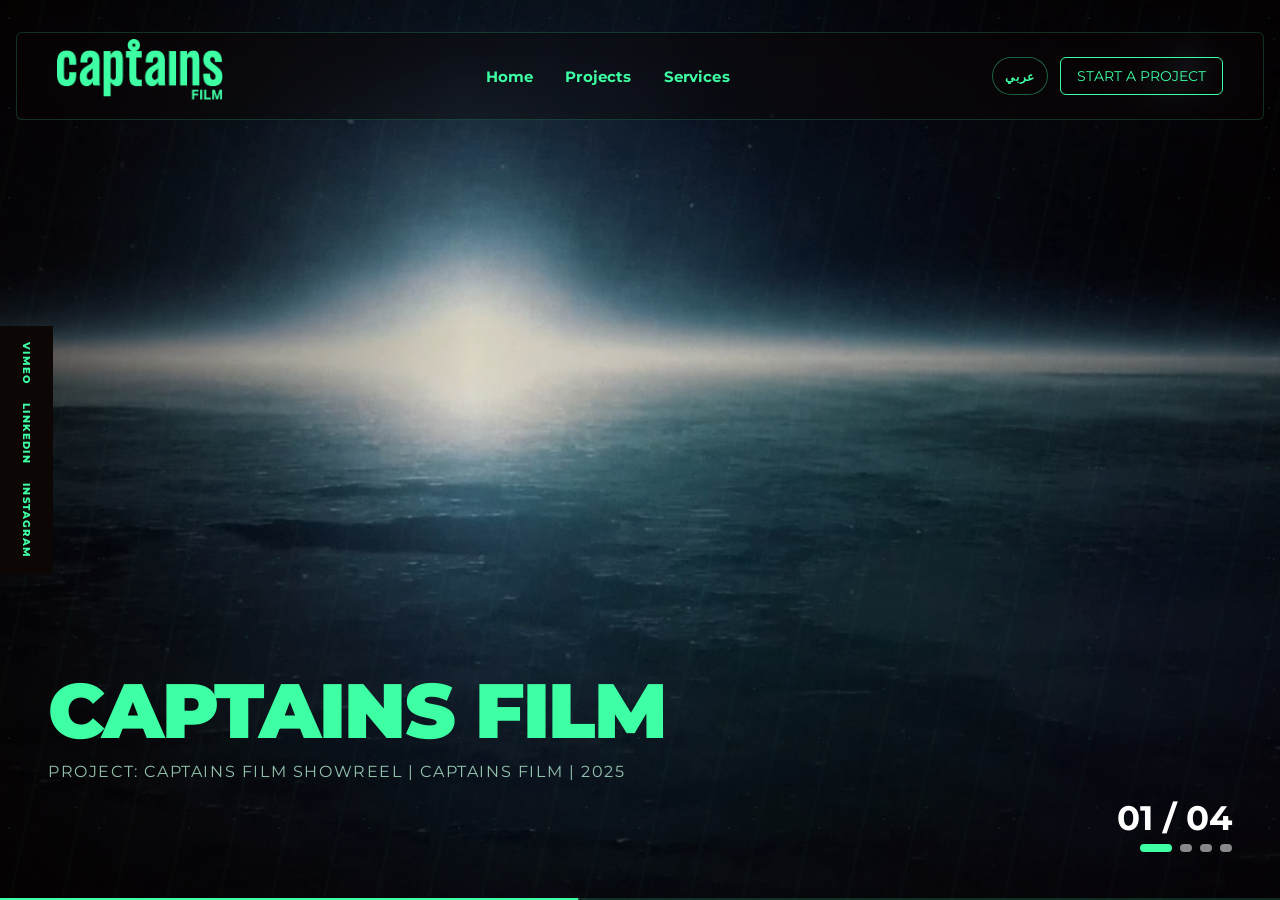
==== index.html @ a1427851 "Add talent network CTA to contact panel" ====
<!doctype html>
<html lang="en">
<head>
  <meta charset="utf-8">
  <meta name="viewport" content="width=device-width, initial-scale=1">
  <title>Captains Film</title>
  <meta name="description" content="Captains Film cinematic production showcase.">
  <link rel="icon" type="image/x-icon" href="assets/captains/favicon_io/favicon.ico">
  <link rel="icon" type="image/png" sizes="32x32" href="assets/captains/favicon_io/favicon-32x32.png">
  <link rel="icon" type="image/png" sizes="16x16" href="assets/captains/favicon_io/favicon-16x16.png">
  <link rel="apple-touch-icon" href="assets/captains/favicon_io/apple-touch-icon.png">
  <link rel="manifest" href="assets/captains/favicon_io/site.webmanifest">
  <style>
    @import url("https://fonts.googleapis.com/css2?family=Montserrat:wght@400;500;700;800;900&display=swap");

    :root {
      --mint: #3EFFA3;
      --black: #0C0705;
      --white: #fff;
      --soft: rgba(194, 255, 224, .74);
      --faint: rgba(62, 255, 163, .16);
      --panel: rgba(12, 7, 5, .42);
      --ease: cubic-bezier(.19, 1, .22, 1);
      --latin: "Montserrat", "Helvetica Neue", Arial, sans-serif;
      --arabic: "DIN Next LT Arabic", "DINNextLTArabic", "DIN Next Arabic", Tahoma, Arial, sans-serif;
    }

    * { box-sizing: border-box; }
    html {
      background: var(--black);
      color: var(--white);
      font-family: var(--latin);
      scroll-behavior: smooth;
    }

    body {
      margin: 0;
      min-height: 100svh;
      overflow: hidden;
      background: var(--black);
      color: var(--white);
      font-family: var(--latin);
      letter-spacing: 0;
      -webkit-font-smoothing: antialiased;
    }

    :lang(ar),
    .arabic {
      font-family: var(--arabic);
      letter-spacing: 0;
    }

    body.ready { overflow: hidden; }
    body.menu-open,
    body.modal-open { overflow: hidden; }
    button, input, textarea { font: inherit; }
    button { border: 0; color: inherit; cursor: pointer; }
    a { color: inherit; text-decoration: none; }

    .intro {
      position: fixed;
      inset: 0;
      z-index: 100;
      display: grid;
      place-items: center;
      overflow: hidden;
      background: var(--black);
      transform: translateY(0);
    }

    .intro::after {
      content: "";
      position: absolute;
      inset: 0;
      z-index: -1;
      background: var(--mint);
      transform: translateY(100%);
    }

    .intro span {
      display: inline-block;
      margin: 0 .35rem;
      color: var(--mint);
      font-size: clamp(30px, 4vw, 52px);
      font-weight: 800;
      letter-spacing: .08em;
      text-transform: uppercase;
      filter: blur(10px);
      opacity: 0;
      transform: translateY(20px);
      animation: introWords 1s .25s var(--ease) forwards;
    }

    .intro div {
      direction: ltr;
      unicode-bidi: isolate;
    }

    .intro span + span { animation-delay: .42s; }
    body.ready .intro {
      animation: introExit .72s 1.55s cubic-bezier(.77, 0, .175, 1) forwards;
    }
    body.ready .intro::after {
      animation: whiteWipe .74s 1.5s cubic-bezier(.77, 0, .175, 1) forwards;
    }

    .site-header {
      position: fixed;
      top: 0;
      left: 0;
      z-index: 50;
      display: flex;
      justify-content: center;
      width: 100%;
      padding: 1rem;
      pointer-events: none;
    }

    .nav {
      pointer-events: auto;
      width: min(100%, 1280px);
      display: flex;
      flex-direction: column;
      align-items: center;
      justify-content: space-between;
      margin-top: 1rem;
      padding: .5rem 2.5rem;
      border: 1px solid rgba(62, 255, 163, .18);
      border-radius: 6px;
      background: var(--panel);
      backdrop-filter: blur(12px);
      opacity: 0;
      transform: translateY(-16px);
      transition: opacity .8s var(--ease), transform .8s var(--ease), background .25s ease;
    }

    body.ready .nav {
      opacity: 1;
      transform: translateY(0);
      transition-delay: 1.9s;
    }

    .nav-row {
      display: flex;
      align-items: center;
      justify-content: space-between;
      width: 100%;
      min-height: 70px;
    }

    .brand {
      display: flex;
      align-items: center;
      width: clamp(134px, 13vw, 186px);
      height: 70px;
      line-height: 0;
      transition: transform .45s var(--ease), filter .45s var(--ease);
    }

    .brand:hover,
    .brand:focus-visible {
      filter: drop-shadow(0 0 18px rgba(62, 255, 163, .35));
      transform: scale(1.025);
    }

    .brand img {
      display: block;
      width: 100%;
      height: auto;
      transform: translateY(-1px);
    }

    html[dir="rtl"] .brand {
      width: clamp(160px, 16vw, 230px);
    }

    .nav-links {
      display: flex;
      gap: 2rem;
      margin: 0;
      padding: 0;
      list-style: none;
    }

    .nav-links a {
      position: relative;
      display: inline-flex;
      align-items: center;
      color: var(--mint);
      font-size: .96rem;
      font-weight: 700;
      letter-spacing: .01em;
      transition: color .22s ease, text-shadow .22s ease, transform .22s ease;
    }

    .nav-links a::after {
      content: "";
      position: absolute;
      right: 0;
      bottom: -.36rem;
      left: 0;
      height: 1px;
      background: currentColor;
      transform: scaleX(0);
      transform-origin: center;
      transition: transform .28s var(--ease);
    }

    .nav-links a:hover {
      color: var(--white);
      text-shadow: 0 0 14px rgba(62, 255, 163, .44);
      transform: translateY(-1px);
    }

    .nav-links a:hover::after {
      transform: scaleX(1);
    }

    .nav-actions {
      display: flex;
      align-items: center;
      gap: .75rem;
    }

    .lang-toggle {
      min-height: 38px;
      padding: .45rem .75rem;
      border: 1px solid rgba(62,255,163,.38);
      border-radius: 999px;
      background: rgba(12,7,5,.38);
      color: var(--mint);
      font-size: .76rem;
      font-weight: 800;
      letter-spacing: .06em;
      text-transform: uppercase;
      transition: background .25s ease, color .25s ease;
    }

    .lang-toggle:hover {
      background: var(--mint);
      color: var(--black);
    }

    html[dir="rtl"] body {
      direction: rtl;
      text-align: right;
      font-family: var(--arabic);
    }

    html[dir="rtl"] .social-rail {
      right: 0;
      left: auto;
    }

    html[dir="rtl"] .modal {
      justify-content: flex-start;
    }

    html[dir="rtl"] .modal-panel {
      border-left: 0;
      border-right: 1px solid rgba(62,255,163,.18);
    }

    .project-button {
      position: relative;
      overflow: hidden;
      padding: .55rem 1rem;
      border: 1px solid var(--mint);
      border-radius: 6px;
      background: transparent;
      color: var(--mint);
      font-size: .875rem;
      text-transform: uppercase;
    }

    .project-button span {
      position: relative;
      z-index: 1;
      transition: color .3s ease;
    }

    .project-button::before {
      content: "";
      position: absolute;
      inset: 0;
      background: var(--mint);
      transform: scaleY(0);
      transform-origin: bottom;
      transition: transform .3s ease-out;
    }

    .project-button:hover::before { transform: scaleY(1); }
    .project-button:hover span { color: var(--black); }

    .hamburger {
      display: none;
      width: 2rem;
      height: 1.5rem;
      align-items: center;
      justify-content: center;
      background: transparent;
    }

    .hamburger i,
    .hamburger i::after {
      display: block;
      width: 1.5rem;
      height: 1px;
      background: var(--mint);
      transition: transform .3s ease;
      content: "";
    }

    .hamburger i { transform: translateY(-4px); }
    .hamburger i::after { transform: translateY(8px); }
    body.menu-open .hamburger i { transform: rotate(45deg); }
    body.menu-open .hamburger i::after { transform: rotate(90deg); }

    .mobile-menu {
      display: none;
      width: 100%;
      overflow: hidden;
      max-height: 0;
      transition: max-height .45s var(--ease), padding .45s var(--ease);
    }

    body.menu-open .mobile-menu {
      max-height: 310px;
      padding: 1rem 0 .75rem;
    }

    .mobile-menu a {
      display: block;
      padding: .45rem 0;
      text-align: center;
      font-size: 1.5rem;
      text-transform: uppercase;
    }

    .social-rail {
      position: fixed;
      top: 50%;
      left: 0;
      z-index: 45;
      width: 53px;
      min-height: 210px;
      display: flex;
      align-items: center;
      justify-content: center;
      gap: 1.2rem;
      padding: 1rem .2rem;
      background: var(--black);
      color: var(--mint);
      transform: translateY(-50%);
      writing-mode: vertical-rl;
      text-orientation: mixed;
      font-size: 10px;
      font-weight: 800;
      letter-spacing: .12em;
      text-transform: uppercase;
    }

    .social-rail a {
      transition: color .2s ease, transform .2s ease;
    }

    .social-rail a:hover {
      color: var(--white);
      transform: translateX(1px);
    }

    .hero {
      position: relative;
      min-height: 100svh;
      overflow: hidden;
      cursor: pointer;
      user-select: none;
      touch-action: none;
      background: var(--black);
    }

    .stage,
    .project-image,
    .project-image::before,
    .project-image::after,
    .noise,
    .shade {
      position: absolute;
      inset: 0;
    }

    .project-image {
      background-position: center;
      background-size: cover;
      transform: scale(1.02);
      filter: saturate(.9) contrast(1.04);
      transition: opacity .8s ease, transform 8s linear, clip-path 1s var(--ease);
      will-change: transform, opacity, clip-path;
    }

    .project-image iframe {
      position: absolute;
      top: 50%;
      left: 50%;
      width: max(100vw, 177.78vh);
      height: max(100vh, 56.25vw);
      border: 0;
      opacity: 0;
      pointer-events: none;
      transform: translate(-50%, -50%);
      transition: opacity 1s ease;
    }

    .project-image.video-ready iframe {
      opacity: 1;
    }

    .project-image.current {
      opacity: 1;
      transform: scale(1.09);
      z-index: 1;
    }

    .project-image.next {
      z-index: 2;
      opacity: 0;
      clip-path: polygon(-18% -18%, -18% -18%, -18% 118%, -18% 118%);
    }

    .project-image.next.revealing {
      opacity: 1;
      animation: diagonalReveal 1s var(--ease) forwards;
    }

    .project-image.warping {
      animation: warpPulse 1s ease-in-out;
    }

    .project-image::before {
      content: "";
      z-index: 2;
      background:
        linear-gradient(90deg, rgba(12,7,5,.68), transparent 38%, rgba(12,7,5,.48)),
        linear-gradient(0deg, rgba(12,7,5,.58), transparent 45%, rgba(12,7,5,.2));
      pointer-events: none;
    }

    .project-image::after {
      content: "";
      z-index: 3;
      opacity: .18;
      mix-blend-mode: screen;
      background:
        repeating-linear-gradient(90deg, transparent 0 24px, rgba(62,255,163,.12) 25px 26px, transparent 27px 48px);
      transform: translateX(-20px) skewX(-12deg);
      animation: filmScan 7s linear infinite;
      pointer-events: none;
    }

    .noise {
      z-index: 4;
      opacity: .08;
      background-image:
        radial-gradient(circle at 10% 20%, var(--mint) 0 1px, transparent 1.5px),
        radial-gradient(circle at 80% 30%, var(--mint) 0 1px, transparent 1.5px),
        radial-gradient(circle at 45% 75%, var(--mint) 0 1px, transparent 1.5px);
      background-size: 90px 90px, 130px 130px, 170px 170px;
      animation: noiseDrift .55s steps(2) infinite;
      pointer-events: none;
    }

    .shade {
      z-index: 5;
      background: rgba(0, 0, 0, .1);
      pointer-events: none;
    }

    .content {
      position: relative;
      z-index: 10;
      min-height: 100svh;
      display: flex;
      flex-direction: column;
      padding: 8rem 3rem 3rem;
      opacity: 0;
      transform: translateY(18px);
    }

    body.ready .content {
      opacity: 1;
      transform: translateY(0);
      transition: opacity .9s 2s var(--ease), transform .9s 2s var(--ease);
    }

    body.settled .intro {
      visibility: hidden;
      transform: translateY(-100%);
    }

    body.settled .nav,
    body.settled .content {
      opacity: 1 !important;
      transform: translateY(0) !important;
      transition-delay: 0s;
    }

    .content-spacer { flex: 1; }

    .copy {
      max-width: min(900px, 78vw);
      margin-bottom: clamp(1rem, 6vh, 3rem);
    }

    h1 {
      margin: 0 0 1rem;
      color: var(--mint);
      font-size: clamp(42px, 6vw, 104px);
      font-weight: 900;
      line-height: .92;
      text-transform: uppercase;
      letter-spacing: -.025em;
    }

    .hero-brand-logo {
      display: none;
      width: min(620px, 78vw);
      height: auto;
      margin: 0 0 1rem;
    }

    html[dir="rtl"] .copy h1 {
      display: none;
    }

    html[dir="rtl"] .hero-brand-logo {
      display: block;
    }

    .project-meta {
      min-height: 1.6em;
      color: var(--soft);
      font-size: clamp(13px, 1.35vw, 16px);
      letter-spacing: .1em;
      text-transform: uppercase;
    }

    .scroll-word {
      position: absolute;
      top: 5rem;
      right: 5rem;
      color: rgba(194,255,224,.68);
      font-size: clamp(10px, .95vw, 12px);
      letter-spacing: .18em;
      text-transform: uppercase;
      animation: pulse 2s ease-in-out infinite;
    }

    .controls {
      position: absolute;
      right: 3rem;
      bottom: 3rem;
      z-index: 20;
      display: flex;
      flex-direction: column;
      align-items: flex-end;
      gap: .55rem;
    }

    .counter {
      font-size: clamp(24px, 3vw, 34px);
      font-weight: 700;
      line-height: 1;
    }

    .dots {
      display: flex;
      gap: .5rem;
    }

    .dot {
      width: .5rem;
      height: .5rem;
      border-radius: 999px;
      background: rgba(255,255,255,.52);
      transition: width .3s ease, background .3s ease;
    }

    .dot:hover { background: rgba(255,255,255,.78); }
    .dot.active {
      width: 2rem;
      background: var(--mint);
    }

    .progress {
      position: absolute;
      left: 0;
      bottom: 0;
      z-index: 30;
      width: 100%;
      height: 2px;
      background: rgba(62,255,163,.16);
    }

    .progress span {
      display: block;
      width: 100%;
      height: 100%;
      background: var(--mint);
      transform: scaleX(0);
      transform-origin: left;
    }

    .cursor {
      position: absolute;
      top: 0;
      left: 0;
      z-index: 30;
      display: flex;
      align-items: center;
      gap: .5rem;
      pointer-events: none;
      opacity: 0;
      transform: translate3d(-30px, -30px, 0);
      transition: opacity .2s ease;
    }

    .cursor i {
      width: .75rem;
      height: .75rem;
      border-radius: 999px;
      background: var(--mint);
    }

    .cursor span {
      font-size: .75rem;
      letter-spacing: .18em;
      text-transform: uppercase;
    }

    .modal {
      position: fixed;
      inset: 0;
      z-index: 80;
      display: none;
      align-items: stretch;
      justify-content: flex-end;
      background: rgba(0,0,0,.62);
      backdrop-filter: blur(10px);
    }

    .modal.open { display: flex; }

    .modal-panel {
      width: min(650px, 100%);
      min-height: 100%;
      padding: clamp(24px, 4vw, 54px);
      overflow-y: auto;
      background: var(--black);
      border-left: 1px solid rgba(62,255,163,.18);
      transform: translateX(100%);
      animation: modalIn .55s var(--ease) forwards;
    }

    .modal-close {
      display: block;
      margin-left: auto;
      padding: .65rem .85rem;
      border: 1px solid rgba(62,255,163,.34);
      border-radius: 6px;
      background: transparent;
      text-transform: uppercase;
      font-size: .8rem;
      letter-spacing: .08em;
    }

    .modal h2 {
      margin: 3rem 0 1rem;
      font-size: clamp(38px, 6vw, 72px);
      line-height: .95;
      text-transform: uppercase;
    }

    .modal p {
      max-width: 42rem;
      color: var(--soft);
      font-family: var(--latin);
      font-size: 1.15rem;
      line-height: 1.65;
    }

    .contact-details {
      display: grid;
      gap: .75rem;
      margin: 1.5rem 0 0;
      padding: 1rem 0 0;
      border-top: 1px solid rgba(62,255,163,.18);
      color: var(--soft);
      font-size: .95rem;
      line-height: 1.6;
    }

    .contact-details a {
      color: var(--mint);
      transition: color .2s ease;
    }

    .contact-details a:hover {
      color: var(--white);
    }

    .contact-details strong {
      color: var(--mint);
      font-weight: 700;
    }

    .contact-phones {
      display: grid;
      gap: .45rem;
      margin-top: 1rem;
    }

    .contact-talent {
      display: grid;
      gap: .85rem;
      margin-top: 1.5rem;
      padding-top: 1.2rem;
      border-top: 1px solid rgba(62,255,163,.14);
    }

    .contact-talent-title {
      margin: 0;
      color: var(--white);
      font-size: 1.08rem;
      font-weight: 800;
    }

    .contact-talent-button {
      display: inline-flex;
      align-items: center;
      justify-content: center;
      width: fit-content;
      min-height: 44px;
      padding: .75rem 1.1rem;
      border: 1px solid var(--mint);
      border-radius: 999px;
      color: var(--mint);
      font-size: .82rem;
      font-weight: 800;
      letter-spacing: .08em;
      text-transform: uppercase;
      transition: background .25s ease, color .25s ease, transform .25s var(--ease);
    }

    .contact-talent-button:hover {
      background: var(--mint);
      color: var(--black);
      transform: translateY(-2px);
    }

    .contact-whatsapp {
      display: inline-flex;
      align-items: center;
      justify-content: center;
      width: fit-content;
      margin-top: 2rem;
      min-height: 44px;
      padding: .75rem 1.1rem;
      border: 1px solid var(--mint);
      border-radius: 999px;
      color: var(--mint);
      font-size: .82rem;
      font-weight: 800;
      letter-spacing: .08em;
      text-transform: uppercase;
      transition: background .25s ease, color .25s ease, transform .25s var(--ease);
    }

    .contact-whatsapp:hover {
      background: var(--mint);
      color: var(--black);
      transform: translateY(-2px);
    }

    .modal img {
      width: 100%;
      margin: 1.4rem 0;
      border-radius: 6px;
      aspect-ratio: 16 / 9;
      object-fit: cover;
    }

    .facts {
      display: grid;
      grid-template-columns: repeat(3, 1fr);
      gap: 1px;
      margin: 1.6rem 0 0;
      background: rgba(62,255,163,.18);
      border: 1px solid rgba(62,255,163,.18);
    }

    .facts div {
      padding: 1rem;
      background: var(--black);
    }

    .facts small {
      display: block;
      color: rgba(194,255,224,.55);
      font-size: .7rem;
      letter-spacing: .12em;
      text-transform: uppercase;
    }

    .facts strong {
      display: block;
      margin-top: .35rem;
      font-size: .9rem;
      text-transform: uppercase;
    }

    .contact-fields {
      display: grid;
      gap: .8rem;
      margin-top: 2rem;
    }

    .contact-fields input,
    .contact-fields textarea {
      width: 100%;
      padding: .95rem 1rem;
      border: 1px solid rgba(62,255,163,.22);
      border-radius: 6px;
      outline: 0;
      background: rgba(62,255,163,.06);
      color: var(--white);
    }

    .contact-fields textarea { min-height: 120px; resize: vertical; }

    .toast {
      min-height: 1.5rem;
      color: var(--soft);
      font-size: .9rem;
    }

    @keyframes introWords {
      to { opacity: 1; transform: translateY(0); filter: blur(0); }
    }

    @keyframes introExit {
      to { transform: translateY(-100%); visibility: hidden; }
    }

    @keyframes whiteWipe {
      0% { transform: translateY(100%); }
      55% { transform: translateY(0); }
      100% { transform: translateY(-100%); }
    }

    @keyframes diagonalReveal {
      0% { clip-path: polygon(-18% -18%, -18% -18%, -18% 118%, -18% 118%); filter: saturate(.8) contrast(1.2) hue-rotate(-5deg); }
      45% { filter: saturate(1.05) contrast(1.08) hue-rotate(2deg); }
      100% { clip-path: polygon(-18% -18%, 118% -18%, 118% 118%, -18% 118%); filter: saturate(.9) contrast(1.04); }
    }

    @keyframes warpPulse {
      0% { transform: scale(1.04) skewX(0); }
      50% { transform: scale(1.13) skewX(-1.5deg); }
      100% { transform: scale(1.09) skewX(0); }
    }

    @keyframes filmScan {
      to { transform: translateX(20px) skewX(-12deg); }
    }

    @keyframes noiseDrift {
      to { background-position: 90px 40px, -70px 80px, 30px -120px; }
    }

    @keyframes pulse {
      50% { opacity: .45; }
    }

    @keyframes modalIn {
      to { transform: translateX(0); }
    }

    @media (max-width: 760px) {
      .nav {
        padding: .6rem 1rem;
      }

      .nav-links,
      .nav .nav-actions.desktop {
        display: none;
      }

      .hamburger,
      .mobile-menu {
        display: flex;
      }

      .mobile-menu {
        flex-direction: column;
      }

      .mobile-menu .project-button,
      .mobile-menu .lang-toggle {
        align-self: center;
        margin-top: 1rem;
      }

      .mobile-menu .project-button {
        background: var(--mint);
        color: var(--black);
      }

      .brand { width: 168px; }
      .social-rail { display: none; }
      .content {
        padding: 7rem 1.5rem 7rem;
      }

      .copy {
        max-width: 100%;
        margin-bottom: 0;
      }

      h1 { font-size: clamp(40px, 12vw, 68px); }
      .scroll-word {
        top: 7rem;
        right: 1.5rem;
      }

      .controls {
        right: 1.5rem;
        bottom: 2rem;
      }

      .facts { grid-template-columns: 1fr; }
    }

    @media (prefers-reduced-motion: reduce) {
      *, *::before, *::after {
        animation-duration: .001ms !important;
        animation-iteration-count: 1 !important;
        scroll-behavior: auto !important;
        transition-duration: .001ms !important;
      }
    }
  </style>
</head>
<body>
  <div class="intro" aria-hidden="true"><div><span>Captains</span><span>Film</span></div></div>

  <header class="site-header">
    <nav class="nav" aria-label="Primary navigation">
      <div class="nav-row">
        <a class="brand" href="index.html" aria-label="Captains Film home">
          <img src="assets/captains/logo-green-web.png" alt="Captains Film" data-logo-en="assets/captains/logo-green-web.png" data-logo-ar="assets/captains/logo-ar-green.png">
        </a>
        <ul class="nav-links">
          <li><a href="index.html" data-go="home" data-i18n="nav.home">Home</a></li>
          <li><a href="projects.html" data-go="projects" data-i18n="nav.projects">Projects</a></li>
          <li><a href="services.html" data-i18n="nav.services">Services</a></li>
        </ul>
        <div class="nav-actions desktop">
          <button class="lang-toggle" type="button" data-lang-toggle aria-label="Switch language">عربي</button>
          <button class="project-button" type="button" data-contact><span data-i18n="cta.start">Start a project</span></button>
        </div>
        <button class="hamburger" type="button" aria-label="Toggle mobile menu" aria-expanded="false"><i></i></button>
      </div>
      <div class="mobile-menu" aria-hidden="true">
        <a href="index.html" data-go="home" data-i18n="nav.home">Home</a>
        <a href="projects.html" data-go="projects" data-i18n="nav.projects">Projects</a>
        <a href="services.html" data-i18n="nav.services">Services</a>
        <button class="lang-toggle" type="button" data-lang-toggle aria-label="Switch language">عربي</button>
        <button class="project-button" type="button" data-contact><span data-i18n="cta.start">Start a project</span></button>
      </div>
    </nav>
  </header>

  <div class="social-rail" aria-label="Captains social links">
    <a href="https://vimeo.com/user257545587" target="_blank" rel="noopener noreferrer" data-i18n="social.vimeo">Vimeo</a>
    <a href="https://www.linkedin.com/company/121454007" target="_blank" rel="noopener noreferrer" data-i18n="social.linkedin">LinkedIn</a>
    <a href="https://www.instagram.com/captains_film/" target="_blank" rel="noopener noreferrer" data-i18n="social.instagram">Instagram</a>
  </div>

  <main class="hero" id="home" role="button" tabindex="0" aria-label="Open current project">
    <div class="stage" aria-hidden="true">
      <div class="project-image current"></div>
      <div class="project-image next"></div>
      <div class="noise"></div>
      <div class="shade"></div>
    </div>
    <section class="content" aria-live="polite">
      <div class="content-spacer"></div>
      <div class="copy">
        <h1 data-i18n="brand">Captains Film</h1>
        <img class="hero-brand-logo" src="assets/captains/logo-ar-green.png" alt="كابتينز">
        <p class="project-meta"></p>
        <div class="scroll-word" data-i18n="hero.scroll">Scroll</div>
      </div>
    </section>
    <div class="controls" aria-label="Project controls">
      <div class="counter"></div>
      <div class="dots"></div>
    </div>
    <div class="cursor" aria-hidden="true"><i></i><span data-i18n="hero.play">Play</span></div>
    <div class="progress" aria-hidden="true"><span></span></div>
  </main>

  <aside class="modal" id="projectModal" aria-hidden="true" aria-modal="true" role="dialog">
    <div class="modal-panel">
      <button class="modal-close" type="button" data-close data-i18n="common.close">Close</button>
      <h2></h2>
      <img alt="">
      <p></p>
      <div class="facts">
        <div><small data-i18n="common.client">Client</small><strong data-client></strong></div>
        <div><small data-i18n="common.category">Category</small><strong data-category></strong></div>
        <div><small data-i18n="common.year">Year</small><strong data-year></strong></div>
      </div>
    </div>
  </aside>

  <aside class="modal" id="contactModal" aria-hidden="true" aria-modal="true" role="dialog">
    <div class="modal-panel">
      <button class="modal-close" type="button" data-close data-i18n="common.close">Close</button>
      <h2 data-i18n="cta.start">Start a project</h2>
      <p data-i18n="contact.copy">Captains Film crafts cinematic stories, commercials, and branded films with a sharp visual voice. نحوّل الأفكار إلى أفلام مؤثرة وواضحة.</p>
      <div class="contact-details">
        <div><strong data-i18n="contact.email">Email:</strong> <a href="mailto:ahoy@captains.film">ahoy@captains.film</a></div>
        <div><strong data-i18n="contact.addressLabel">Address:</strong> <span data-i18n="contact.address">7272 Al Thumamah St., Al Sahafah District, Riyadh, Kingdom of Saudi Arabia</span></div>
        <div class="contact-phones">
          <div><strong data-i18n="contact.phone">Phone:</strong> <a href="tel:+966567614818">+966567614818</a></div>
          <div><strong data-i18n="contact.phone">Phone:</strong> <a href="tel:+966558432482">+966558432482</a></div>
        </div>
      </div>
      <div class="contact-talent">
        <p class="contact-talent-title" data-i18n="contact.talentTitle">Join the talent network</p>
        <a class="contact-talent-button" href="https://docs.google.com/forms/d/e/1FAIpQLSeVdHrW7VywTzEHe75qHfmorvghPwpk85tNjOECUtvwsH7pIw/viewform?usp=header" target="_blank" rel="noopener noreferrer" data-i18n="contact.talentCta">Open form</a>
      </div>
      <a class="contact-whatsapp" href="https://wa.me/966567614818" target="_blank" rel="noopener noreferrer" data-i18n="contact.whatsapp">WhatsApp</a>
    </div>
  </aside>

  <script>
    const translations = {
      en: {
        "brand": "Captains Film",
        "nav.home": "Home",
        "nav.projects": "Projects",
        "nav.services": "Services",
        "cta.start": "Start a project",
        "common.close": "Close",
        "common.client": "Client",
        "common.category": "Category",
        "common.year": "Year",
        "contact.copy": "Captains Film crafts cinematic stories, commercials, and branded films with a sharp visual voice. نحوّل الأفكار إلى أفلام مؤثرة وواضحة.",
        "contact.email": "Email:",
        "contact.addressLabel": "Address:",
        "contact.address": "7272 Al Thumamah St., Al Sahafah District, Riyadh, Kingdom of Saudi Arabia",
        "contact.phone": "Phone:",
        "contact.talentTitle": "Join the talent network",
        "contact.talentCta": "Open form",
        "contact.whatsapp": "WhatsApp",
        "social.vimeo": "Vimeo",
        "social.linkedin": "LinkedIn",
        "social.instagram": "Instagram",
        "hero.scroll": "Scroll",
        "hero.play": "Play",
        "hero.project": "Project",
        "hero.showProject": "Show project"
      },
      ar: {
        "brand": "كابتينز",
        "nav.home": "الرئيسية",
        "nav.projects": "أعمالنا",
        "nav.services": "الخدمات",
        "cta.start": "ابدأ مشروعًا",
        "common.close": "إغلاق",
        "common.client": "العميل",
        "common.category": "التصنيف",
        "common.year": "السنة",
        "contact.copy": "تقدم كابتينز أفلامًا سينمائية وإعلانات وأفلامًا للعلامات التجارية بصوت بصري واضح ومؤثر.",
        "contact.email": "البريد الإلكتروني:",
        "contact.addressLabel": "العنوان:",
        "contact.address": "7272 شارع الثمامة، حي الصحافة، الرياض، المملكة العربية السعودية",
        "contact.phone": "الهاتف:",
        "contact.talentTitle": "انضم لشبكة المواهب",
        "contact.talentCta": "افتح النموذج",
        "contact.whatsapp": "واتساب",
        "social.vimeo": "فيميو",
        "social.linkedin": "لينكدإن",
        "social.instagram": "إنستغرام",
        "hero.scroll": "مرّر",
        "hero.play": "تشغيل",
        "hero.project": "مشروع",
        "hero.showProject": "عرض المشروع"
      }
    };

    const projects = [
      {
        title: "Captains Film Showreel",
        titleAr: "شوريل كابتينز",
        client: "Captains Film",
        year: "2025",
        category: "Showreel",
        categoryAr: "شوريل",
        videoId: "1192999749",
        videoUrl: "https://vimeo.com/1192999749",
        image: "assets/captains/slides/sl1.jpg",
        description: "A cinematic brand piece built around atmosphere, motion, and a clear narrative arc. Captains Film shapes every frame to feel intentional, bold, and memorable.",
        descriptionAr: "قطعة سينمائية للعلامة مبنية على الإحساس والحركة ومسار سردي واضح. تصنع كابتينز كل إطار ليكون مقصودًا وجريئًا ولا يُنسى."
      },
      {
        title: "Sound Storm 2026",
        titleAr: "ساوند ستورم 2026",
        client: "Captains Film",
        year: "2026",
        category: "Event Film",
        categoryAr: "فيلم فعالية",
        videoId: "1186729154",
        videoUrl: "https://vimeo.com/1186729154",
        image: "assets/captains/slides/sl2.jpg",
        description: "A human-led film language for interviews, stories, and campaigns that need emotional clarity without losing visual punch.",
        descriptionAr: "لغة فيلم إنسانية للمقابلات والقصص والحملات التي تحتاج وضوحًا عاطفيًا من دون فقدان القوة البصرية."
      },
      {
        title: "YO PRO 2025",
        titleAr: "يو برو 2025",
        client: "Captains Film",
        year: "2025",
        category: "Commercial",
        categoryAr: "إعلان",
        videoId: "1186731172",
        videoUrl: "https://vimeo.com/1186731172",
        image: "assets/captains/slides/sl3.jpg",
        description: "Designed for launches and campaign assets, this format combines sharp detail, controlled lighting, and a pace that makes products feel premium.",
        descriptionAr: "مصمم للإطلاقات ومواد الحملات، يجمع بين التفاصيل الحادة والإضاءة المتحكم بها وإيقاع يجعل المنتج يبدو أكثر تميزًا."
      },
      {
        title: "Digital Receipt",
        titleAr: "الإيصال الرقمي",
        client: "Captains Film",
        year: "2025",
        category: "Brand Film",
        categoryAr: "فيلم علامة تجارية",
        videoId: "1186866209",
        videoUrl: "https://vimeo.com/1186866209",
        image: "assets/captains/slides/sl4.jpg",
        description: "Fast, polished campaign films made to travel across Instagram, LinkedIn, Vimeo, and paid media while staying true to the brand.",
        descriptionAr: "أفلام حملات سريعة ومصقولة صُممت للانتشار عبر إنستغرام ولينكدإن وفيميو والإعلانات المدفوعة مع الحفاظ على روح العلامة."
      }
    ];

    const body = document.body;
    const hero = document.querySelector(".hero");
    const currentLayer = document.querySelector(".project-image.current");
    const nextLayer = document.querySelector(".project-image.next");
    const meta = document.querySelector(".project-meta");
    const counter = document.querySelector(".counter");
    const dots = document.querySelector(".dots");
    const progress = document.querySelector(".progress span");
    const cursor = document.querySelector(".cursor");
    const hamburger = document.querySelector(".hamburger");
    const mobileMenu = document.querySelector(".mobile-menu");
    const projectModal = document.querySelector("#projectModal");
    const contactModal = document.querySelector("#contactModal");
    let index = 0;
    let busy = false;
    let startY = 0;
    let progressRaf = 0;
    let startedAt = performance.now();
    const duration = 8500;
    const reducedMotion = matchMedia("(prefers-reduced-motion: reduce)").matches;
    let currentLang = localStorage.getItem("captainsLang") || "en";

    function t(key) {
      return translations[currentLang][key] || translations.en[key] || key;
    }

    function projectTitle(project) {
      return currentLang === "ar" ? project.titleAr : project.title;
    }

    function projectCategory(project) {
      return currentLang === "ar" ? project.categoryAr : project.category;
    }

    function projectDescription(project) {
      return currentLang === "ar" ? project.descriptionAr : project.description;
    }

    function applyLanguage() {
      document.documentElement.lang = currentLang;
      document.documentElement.dir = currentLang === "ar" ? "rtl" : "ltr";
      document.title = currentLang === "ar" ? "كابتينز" : "Captains Film";
      document.querySelectorAll("[data-logo-en][data-logo-ar]").forEach((logo) => {
        logo.src = currentLang === "ar" ? logo.dataset.logoAr : logo.dataset.logoEn;
        logo.alt = currentLang === "ar" ? "كابتينز" : "Captains Film";
      });
      document.querySelectorAll("[data-i18n]").forEach((node) => {
        node.textContent = t(node.dataset.i18n);
      });
      document.querySelectorAll("[data-lang-toggle]").forEach((button) => {
        button.textContent = currentLang === "ar" ? "EN" : "عربي";
        button.setAttribute("aria-label", currentLang === "ar" ? "Switch to English" : "التبديل إلى العربية");
      });
      paintStatic();
      if (projectModal.classList.contains("open")) {
        const project = projects[index];
        projectModal.querySelector("h2").textContent = projectTitle(project);
        projectModal.querySelector("img").alt = projectTitle(project);
        projectModal.querySelector("p").textContent = projectDescription(project);
        projectModal.querySelector("[data-category]").textContent = projectCategory(project);
      }
      [...dots.children].forEach((dot, dotIndex) => {
        dot.setAttribute("aria-label", `${t("hero.showProject")} ${dotIndex + 1}`);
      });
    }

    projects.forEach((project) => {
      const img = new Image();
      img.src = project.image;
    });

    function vimeoEmbedUrl(project) {
      return `https://player.vimeo.com/video/${project.videoId}?background=1&autoplay=1&muted=1&loop=1&autopause=0&controls=0&playsinline=1&dnt=1`;
    }

    function setSlideMedia(layer, project, loading = "lazy") {
      layer.style.backgroundImage = `url("${project.image}")`;
      if (!project.videoId) {
        layer.innerHTML = "";
        layer.classList.remove("video-ready");
        delete layer.dataset.videoId;
        return;
      }
      if (layer.dataset.videoId === project.videoId) return;
      layer.classList.remove("video-ready");
      layer.dataset.videoId = project.videoId;
      layer.innerHTML = "";
      const frame = document.createElement("iframe");
      frame.src = vimeoEmbedUrl(project);
      frame.title = `${project.title} background video`;
      frame.loading = loading;
      frame.allow = "autoplay; fullscreen; picture-in-picture";
      frame.referrerPolicy = "strict-origin-when-cross-origin";
      frame.addEventListener("load", () => {
        window.setTimeout(() => {
          if (layer.dataset.videoId === project.videoId) layer.classList.add("video-ready");
        }, 4500);
      }, { once: true });
      layer.append(frame);
    }

    function projectLabel(project) {
      return `${t("hero.project")}: ${projectTitle(project)} | ${project.client} | ${project.year}`;
    }

    function paintStatic() {
      const project = projects[index];
      setSlideMedia(currentLayer, project, "eager");
      meta.textContent = projectLabel(project);
      counter.textContent = `${String(index + 1).padStart(2, "0")} / ${String(projects.length).padStart(2, "0")}`;
      [...dots.children].forEach((dot, dotIndex) => dot.classList.toggle("active", dotIndex === index));
      progress.style.transform = "scaleX(0)";
      startedAt = performance.now();
    }

    function buildDots() {
      projects.forEach((_, dotIndex) => {
        const button = document.createElement("button");
        button.className = "dot";
        button.type = "button";
        button.setAttribute("aria-label", `${t("hero.showProject")} ${dotIndex + 1}`);
        button.addEventListener("click", (event) => {
          event.stopPropagation();
          goTo(dotIndex, dotIndex > index ? 1 : -1);
        });
        dots.append(button);
      });
    }

    function goTo(nextIndex, direction = 1) {
      if (busy || nextIndex === index) return;
      busy = true;
      const target = (nextIndex + projects.length) % projects.length;
      const project = projects[target];
      setSlideMedia(nextLayer, project, "eager");
      nextLayer.classList.remove("revealing");
      currentLayer.classList.add("warping");
      requestAnimationFrame(() => nextLayer.classList.add("revealing"));

      setTimeout(() => {
        index = target;
        setSlideMedia(currentLayer, project, "eager");
        currentLayer.classList.remove("warping");
        nextLayer.classList.remove("revealing");
        nextLayer.innerHTML = "";
        nextLayer.classList.remove("video-ready");
        delete nextLayer.dataset.videoId;
        meta.textContent = projectLabel(project);
        counter.textContent = `${String(index + 1).padStart(2, "0")} / ${String(projects.length).padStart(2, "0")}`;
        [...dots.children].forEach((dot, dotIndex) => dot.classList.toggle("active", dotIndex === index));
        progress.style.transform = "scaleX(0)";
        startedAt = performance.now();
        setTimeout(() => { busy = false; }, 450);
      }, reducedMotion ? 40 : 980);
    }

    function advance(direction = 1) {
      goTo(index + direction, direction);
    }

    function tick(now) {
      const ratio = Math.min((now - startedAt) / duration, 1);
      progress.style.transform = `scaleX(${ratio})`;
      if (ratio >= .985 && !busy) advance(1);
      progressRaf = requestAnimationFrame(tick);
    }

    function openProject() {
      const project = projects[index];
      projectModal.querySelector("h2").textContent = projectTitle(project);
      projectModal.querySelector("img").src = project.image;
      projectModal.querySelector("img").alt = projectTitle(project);
      projectModal.querySelector("p").textContent = projectDescription(project);
      projectModal.querySelector("[data-client]").textContent = project.client;
      projectModal.querySelector("[data-category]").textContent = projectCategory(project);
      projectModal.querySelector("[data-year]").textContent = project.year;
      openModal(projectModal);
    }

    function openModal(modal) {
      modal.classList.add("open");
      modal.setAttribute("aria-hidden", "false");
      body.classList.add("modal-open");
    }

    function closeModals() {
      document.querySelectorAll(".modal.open").forEach((modal) => {
        modal.classList.remove("open");
        modal.setAttribute("aria-hidden", "true");
      });
      body.classList.remove("modal-open");
    }

    buildDots();
    applyLanguage();
    paintStatic();
    setTimeout(() => body.classList.add("ready"), 80);
    setTimeout(() => {
      body.classList.add("settled");
      document.querySelector(".nav").style.cssText += ";opacity:1;transform:translateY(0);";
      document.querySelector(".content").style.cssText += ";opacity:1;transform:translateY(0);";
      document.querySelector(".intro").style.cssText += ";visibility:hidden;transform:translateY(-100%);";
    }, 2350);
    progressRaf = requestAnimationFrame(tick);

    window.addEventListener("wheel", (event) => {
      if (body.classList.contains("modal-open")) return;
      event.preventDefault();
      if (Math.abs(event.deltaY) < 10) return;
      advance(event.deltaY > 0 ? 1 : -1);
    }, { passive: false });

    hero.addEventListener("touchstart", (event) => {
      startY = event.touches[0].clientY;
    }, { passive: true });

    hero.addEventListener("touchend", (event) => {
      const delta = startY - event.changedTouches[0].clientY;
      if (Math.abs(delta) > 50) advance(delta > 0 ? 1 : -1);
    });

    hero.addEventListener("keydown", (event) => {
      if (event.key === "Enter" || event.key === " ") openProject();
      if (event.key === "ArrowDown" || event.key === "ArrowRight") advance(1);
      if (event.key === "ArrowUp" || event.key === "ArrowLeft") advance(-1);
    });

    hero.addEventListener("click", (event) => {
      if (event.target.closest(".controls")) return;
      openProject();
    });

    hero.addEventListener("mousemove", (event) => {
      if (matchMedia("(pointer: coarse)").matches) return;
      const rect = hero.getBoundingClientRect();
      cursor.style.opacity = "1";
      cursor.style.transform = `translate3d(${event.clientX - rect.left - 6}px, ${event.clientY - rect.top - 6}px, 0)`;
    });

    hero.addEventListener("mouseleave", () => {
      cursor.style.opacity = "0";
    });

    hamburger.addEventListener("click", () => {
      const isOpen = body.classList.toggle("menu-open");
      hamburger.setAttribute("aria-expanded", String(isOpen));
      mobileMenu.setAttribute("aria-hidden", String(!isOpen));
    });

    document.querySelectorAll("[data-contact]").forEach((button) => {
      button.addEventListener("click", (event) => {
        event.stopPropagation();
        body.classList.remove("menu-open");
        openModal(contactModal);
      });
    });

    document.querySelectorAll("[data-go]").forEach((link) => {
      link.addEventListener("click", (event) => {
        body.classList.remove("menu-open");
        if (link.dataset.go === "home" || link.dataset.go === "projects") return;
        event.preventDefault();
        if (link.dataset.go === "studio") {
          const studio = projects.findIndex((project) => project.client === "Captains Film");
          if (studio > -1) goTo(studio, 1);
          openModal(contactModal);
        }
      });
    });

    document.querySelectorAll("[data-close]").forEach((button) => button.addEventListener("click", closeModals));
    document.querySelectorAll(".modal").forEach((modal) => {
      modal.addEventListener("click", (event) => {
        if (event.target === modal) closeModals();
      });
    });

    document.addEventListener("keydown", (event) => {
      if (event.key === "Escape") closeModals();
    });

    document.querySelectorAll("[data-lang-toggle]").forEach((button) => {
      button.addEventListener("click", (event) => {
        event.stopPropagation();
        currentLang = currentLang === "ar" ? "en" : "ar";
        localStorage.setItem("captainsLang", currentLang);
        applyLanguage();
      });
    });

    window.addEventListener("beforeunload", () => cancelAnimationFrame(progressRaf));
  </script>
</body>
</html>
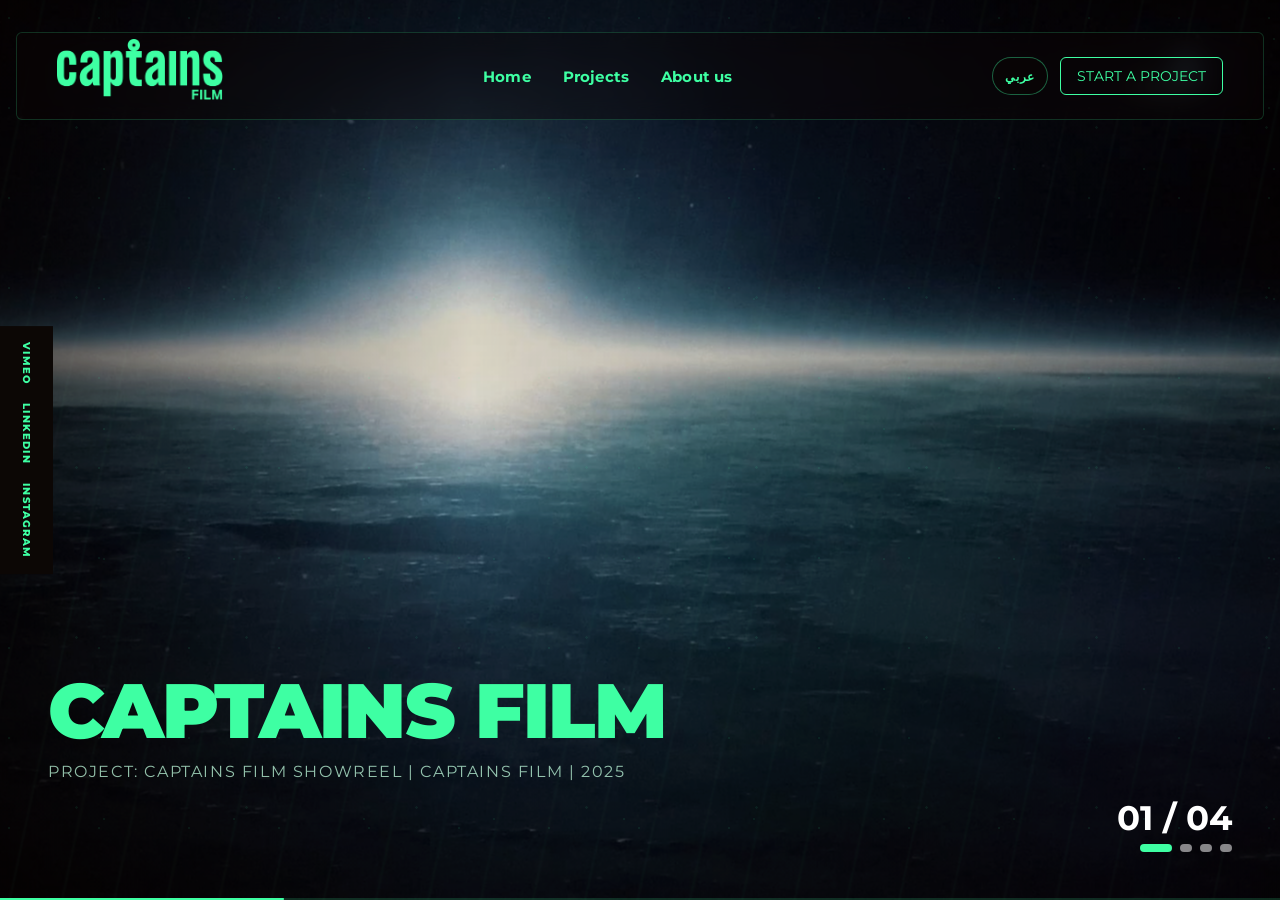
==== commit 57c2d642: "Replace services page with about page" ====
--- a/index.html
+++ b/index.html
@@ -962,7 +962,7 @@
         <ul class="nav-links">
           <li><a href="index.html" data-go="home" data-i18n="nav.home">Home</a></li>
           <li><a href="projects.html" data-go="projects" data-i18n="nav.projects">Projects</a></li>
-          <li><a href="services.html" data-i18n="nav.services">Services</a></li>
+          <li><a href="about.html" data-i18n="nav.about">About us</a></li>
         </ul>
         <div class="nav-actions desktop">
           <button class="lang-toggle" type="button" data-lang-toggle aria-label="Switch language">عربي</button>
@@ -973,7 +973,7 @@
       <div class="mobile-menu" aria-hidden="true">
         <a href="index.html" data-go="home" data-i18n="nav.home">Home</a>
         <a href="projects.html" data-go="projects" data-i18n="nav.projects">Projects</a>
-        <a href="services.html" data-i18n="nav.services">Services</a>
+        <a href="about.html" data-i18n="nav.about">About us</a>
         <button class="lang-toggle" type="button" data-lang-toggle aria-label="Switch language">عربي</button>
         <button class="project-button" type="button" data-contact><span data-i18n="cta.start">Start a project</span></button>
       </div>
@@ -1051,7 +1051,7 @@
         "brand": "Captains Film",
         "nav.home": "Home",
         "nav.projects": "Projects",
-        "nav.services": "Services",
+        "nav.about": "About us",
         "cta.start": "Start a project",
         "common.close": "Close",
         "common.client": "Client",
@@ -1077,7 +1077,7 @@
         "brand": "كابتينز",
         "nav.home": "الرئيسية",
         "nav.projects": "أعمالنا",
-        "nav.services": "الخدمات",
+        "nav.about": "من نحن",
         "cta.start": "ابدأ مشروعًا",
         "common.close": "إغلاق",
         "common.client": "العميل",
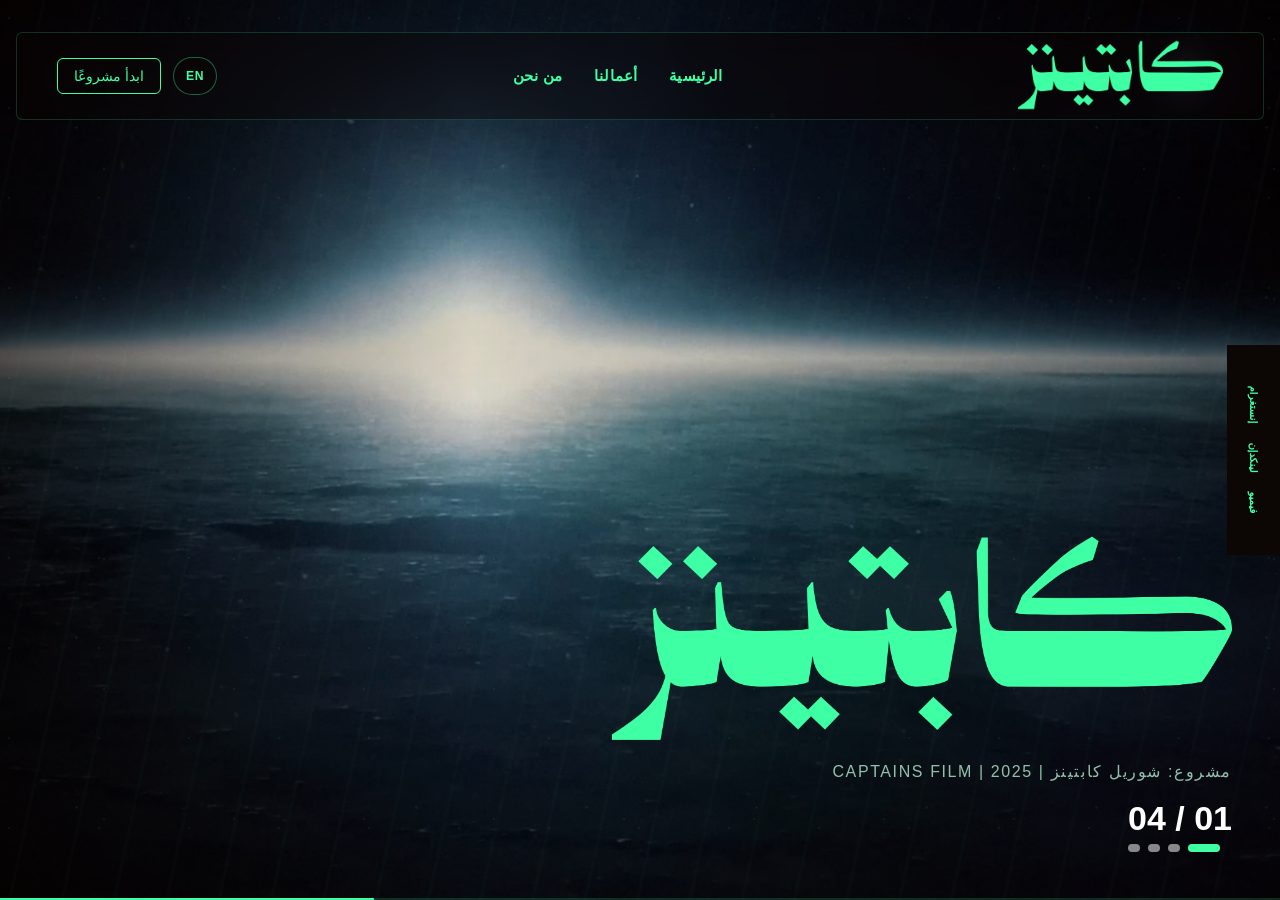
==== commit 99b86ef8: "Make Arabic default language" ====
--- a/index.html
+++ b/index.html
@@ -1,5 +1,5 @@
 <!doctype html>
-<html lang="en">
+<html lang="ar" dir="rtl">
 <head>
   <meta charset="utf-8">
   <meta name="viewport" content="width=device-width, initial-scale=1">
@@ -1176,7 +1176,7 @@
     let startedAt = performance.now();
     const duration = 8500;
     const reducedMotion = matchMedia("(prefers-reduced-motion: reduce)").matches;
-    let currentLang = localStorage.getItem("captainsLang") || "en";
+    let currentLang = localStorage.getItem("captainsLang") || "ar";
 
     function t(key) {
       return translations[currentLang][key] || translations.en[key] || key;
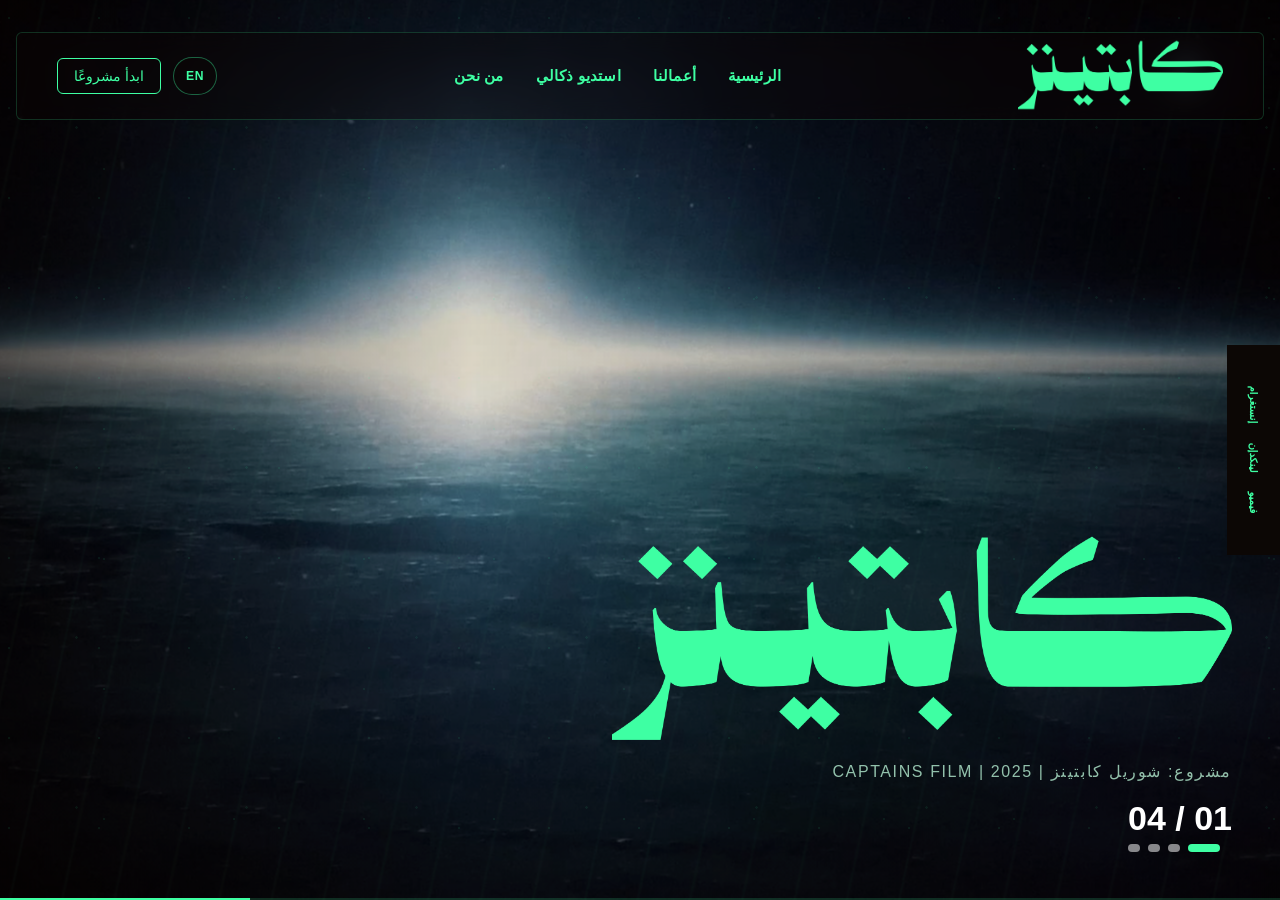
==== commit 6731a236: "Update AI Studio and About content" ====
--- a/index.html
+++ b/index.html
@@ -631,12 +631,6 @@
       background: var(--mint);
     }
 
-    .cursor span {
-      font-size: .75rem;
-      letter-spacing: .18em;
-      text-transform: uppercase;
-    }
-
     .modal {
       position: fixed;
       inset: 0;
@@ -962,6 +956,7 @@
         <ul class="nav-links">
           <li><a href="index.html" data-go="home" data-i18n="nav.home">Home</a></li>
           <li><a href="projects.html" data-go="projects" data-i18n="nav.projects">Projects</a></li>
+          <li><a href="ai-studio.html" data-i18n="nav.aiStudio">AI Studio</a></li>
           <li><a href="about.html" data-i18n="nav.about">About us</a></li>
         </ul>
         <div class="nav-actions desktop">
@@ -973,6 +968,7 @@
       <div class="mobile-menu" aria-hidden="true">
         <a href="index.html" data-go="home" data-i18n="nav.home">Home</a>
         <a href="projects.html" data-go="projects" data-i18n="nav.projects">Projects</a>
+        <a href="ai-studio.html" data-i18n="nav.aiStudio">AI Studio</a>
         <a href="about.html" data-i18n="nav.about">About us</a>
         <button class="lang-toggle" type="button" data-lang-toggle aria-label="Switch language">عربي</button>
         <button class="project-button" type="button" data-contact><span data-i18n="cta.start">Start a project</span></button>
@@ -1006,7 +1002,7 @@
       <div class="counter"></div>
       <div class="dots"></div>
     </div>
-    <div class="cursor" aria-hidden="true"><i></i><span data-i18n="hero.play">Play</span></div>
+    <div class="cursor" aria-hidden="true"><i></i></div>
     <div class="progress" aria-hidden="true"><span></span></div>
   </main>
 
@@ -1051,6 +1047,7 @@
         "brand": "Captains Film",
         "nav.home": "Home",
         "nav.projects": "Projects",
+        "nav.aiStudio": "AI Studio",
         "nav.about": "About us",
         "cta.start": "Start a project",
         "common.close": "Close",
@@ -1069,7 +1066,6 @@
         "social.linkedin": "LinkedIn",
         "social.instagram": "Instagram",
         "hero.scroll": "Scroll",
-        "hero.play": "Play",
         "hero.project": "Project",
         "hero.showProject": "Show project"
       },
@@ -1077,6 +1073,7 @@
         "brand": "كابتينز",
         "nav.home": "الرئيسية",
         "nav.projects": "أعمالنا",
+        "nav.aiStudio": "استديو ذكالي",
         "nav.about": "من نحن",
         "cta.start": "ابدأ مشروعًا",
         "common.close": "إغلاق",
@@ -1095,7 +1092,6 @@
         "social.linkedin": "لينكدإن",
         "social.instagram": "إنستغرام",
         "hero.scroll": "مرّر",
-        "hero.play": "تشغيل",
         "hero.project": "مشروع",
         "hero.showProject": "عرض المشروع"
       }
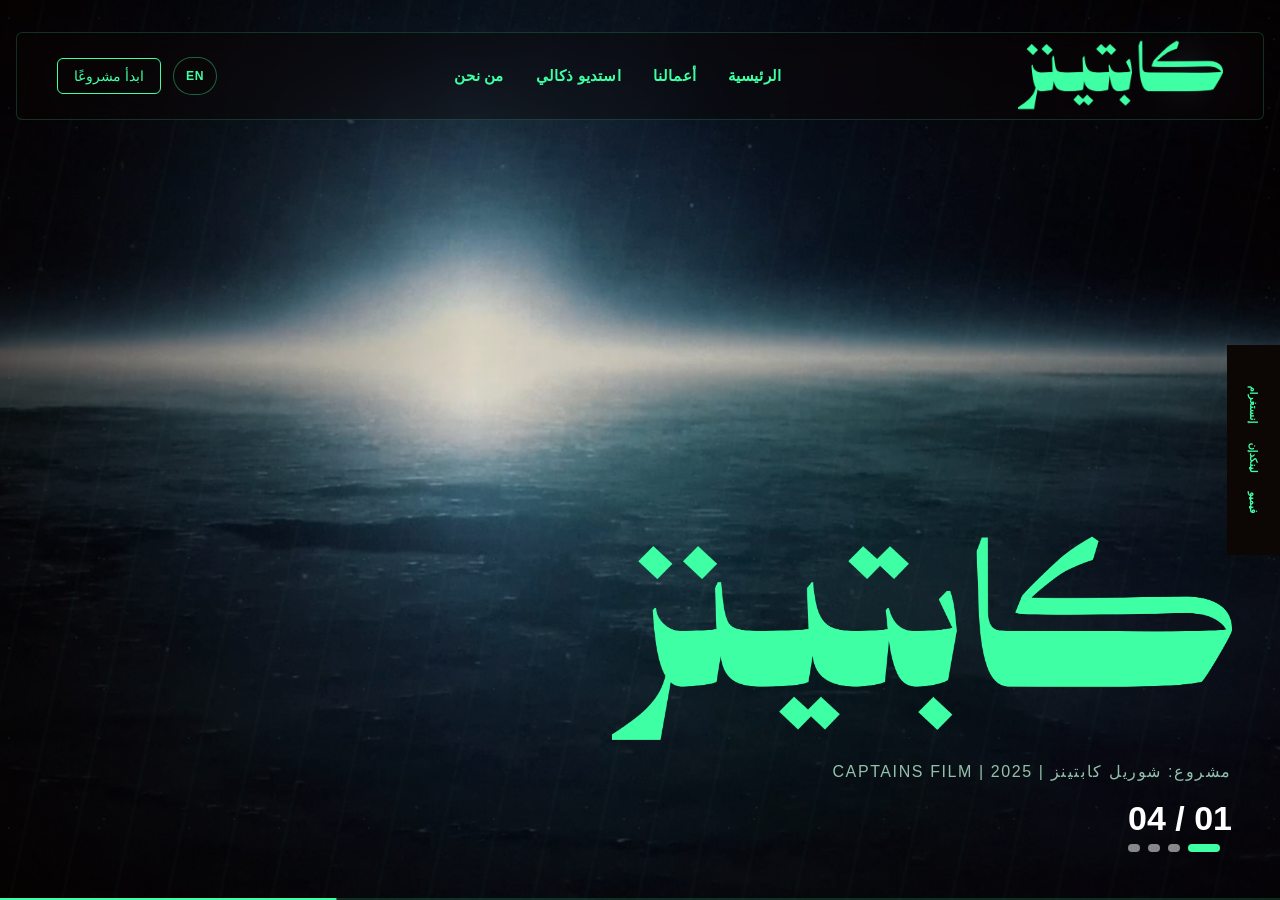
==== commit 5ccb4c52: "Add CSP headers and safe DOM rendering" ====
--- a/index.html
+++ b/index.html
@@ -5,6 +5,7 @@
   <meta name="viewport" content="width=device-width, initial-scale=1">
   <title>Captains Film</title>
   <meta name="description" content="Captains Film cinematic production showcase.">
+  <meta http-equiv="Content-Security-Policy" content="default-src 'self'; script-src 'self'; style-src 'self' 'unsafe-inline' https://fonts.googleapis.com; font-src 'self' https://fonts.gstatic.com; img-src 'self' data: https:; frame-src https://player.vimeo.com; object-src 'none'; base-uri 'self'; form-action 'self';">
   <link rel="icon" type="image/x-icon" href="assets/captains/favicon_io/favicon.ico">
   <link rel="icon" type="image/png" sizes="32x32" href="assets/captains/favicon_io/favicon-32x32.png">
   <link rel="icon" type="image/png" sizes="16x16" href="assets/captains/favicon_io/favicon-16x16.png">
@@ -1041,408 +1042,6 @@
     </div>
   </aside>
 
-  <script>
-    const translations = {
-      en: {
-        "brand": "Captains Film",
-        "nav.home": "Home",
-        "nav.projects": "Projects",
-        "nav.aiStudio": "AI Studio",
-        "nav.about": "About us",
-        "cta.start": "Start a project",
-        "common.close": "Close",
-        "common.client": "Client",
-        "common.category": "Category",
-        "common.year": "Year",
-        "contact.copy": "Captains Film crafts cinematic stories, commercials, and branded films with a sharp visual voice. نحوّل الأفكار إلى أفلام مؤثرة وواضحة.",
-        "contact.email": "Email:",
-        "contact.addressLabel": "Address:",
-        "contact.address": "7272 Al Thumamah St., Al Sahafah District, Riyadh, Kingdom of Saudi Arabia",
-        "contact.phone": "Phone:",
-        "contact.talentTitle": "Join the talent network",
-        "contact.talentCta": "Open form",
-        "contact.whatsapp": "WhatsApp",
-        "social.vimeo": "Vimeo",
-        "social.linkedin": "LinkedIn",
-        "social.instagram": "Instagram",
-        "hero.scroll": "Scroll",
-        "hero.project": "Project",
-        "hero.showProject": "Show project"
-      },
-      ar: {
-        "brand": "كابتينز",
-        "nav.home": "الرئيسية",
-        "nav.projects": "أعمالنا",
-        "nav.aiStudio": "استديو ذكالي",
-        "nav.about": "من نحن",
-        "cta.start": "ابدأ مشروعًا",
-        "common.close": "إغلاق",
-        "common.client": "العميل",
-        "common.category": "التصنيف",
-        "common.year": "السنة",
-        "contact.copy": "تقدم كابتينز أفلامًا سينمائية وإعلانات وأفلامًا للعلامات التجارية بصوت بصري واضح ومؤثر.",
-        "contact.email": "البريد الإلكتروني:",
-        "contact.addressLabel": "العنوان:",
-        "contact.address": "7272 شارع الثمامة، حي الصحافة، الرياض، المملكة العربية السعودية",
-        "contact.phone": "الهاتف:",
-        "contact.talentTitle": "انضم لشبكة المواهب",
-        "contact.talentCta": "افتح النموذج",
-        "contact.whatsapp": "واتساب",
-        "social.vimeo": "فيميو",
-        "social.linkedin": "لينكدإن",
-        "social.instagram": "إنستغرام",
-        "hero.scroll": "مرّر",
-        "hero.project": "مشروع",
-        "hero.showProject": "عرض المشروع"
-      }
-    };
-
-    const projects = [
-      {
-        title: "Captains Film Showreel",
-        titleAr: "شوريل كابتينز",
-        client: "Captains Film",
-        year: "2025",
-        category: "Showreel",
-        categoryAr: "شوريل",
-        videoId: "1192999749",
-        videoUrl: "https://vimeo.com/1192999749",
-        image: "assets/captains/slides/sl1.jpg",
-        description: "A cinematic brand piece built around atmosphere, motion, and a clear narrative arc. Captains Film shapes every frame to feel intentional, bold, and memorable.",
-        descriptionAr: "قطعة سينمائية للعلامة مبنية على الإحساس والحركة ومسار سردي واضح. تصنع كابتينز كل إطار ليكون مقصودًا وجريئًا ولا يُنسى."
-      },
-      {
-        title: "Sound Storm 2026",
-        titleAr: "ساوند ستورم 2026",
-        client: "Captains Film",
-        year: "2026",
-        category: "Event Film",
-        categoryAr: "فيلم فعالية",
-        videoId: "1186729154",
-        videoUrl: "https://vimeo.com/1186729154",
-        image: "assets/captains/slides/sl2.jpg",
-        description: "A human-led film language for interviews, stories, and campaigns that need emotional clarity without losing visual punch.",
-        descriptionAr: "لغة فيلم إنسانية للمقابلات والقصص والحملات التي تحتاج وضوحًا عاطفيًا من دون فقدان القوة البصرية."
-      },
-      {
-        title: "YO PRO 2025",
-        titleAr: "يو برو 2025",
-        client: "Captains Film",
-        year: "2025",
-        category: "Commercial",
-        categoryAr: "إعلان",
-        videoId: "1186731172",
-        videoUrl: "https://vimeo.com/1186731172",
-        image: "assets/captains/slides/sl3.jpg",
-        description: "Designed for launches and campaign assets, this format combines sharp detail, controlled lighting, and a pace that makes products feel premium.",
-        descriptionAr: "مصمم للإطلاقات ومواد الحملات، يجمع بين التفاصيل الحادة والإضاءة المتحكم بها وإيقاع يجعل المنتج يبدو أكثر تميزًا."
-      },
-      {
-        title: "Digital Receipt",
-        titleAr: "الإيصال الرقمي",
-        client: "Captains Film",
-        year: "2025",
-        category: "Brand Film",
-        categoryAr: "فيلم علامة تجارية",
-        videoId: "1186866209",
-        videoUrl: "https://vimeo.com/1186866209",
-        image: "assets/captains/slides/sl4.jpg",
-        description: "Fast, polished campaign films made to travel across Instagram, LinkedIn, Vimeo, and paid media while staying true to the brand.",
-        descriptionAr: "أفلام حملات سريعة ومصقولة صُممت للانتشار عبر إنستغرام ولينكدإن وفيميو والإعلانات المدفوعة مع الحفاظ على روح العلامة."
-      }
-    ];
-
-    const body = document.body;
-    const hero = document.querySelector(".hero");
-    const currentLayer = document.querySelector(".project-image.current");
-    const nextLayer = document.querySelector(".project-image.next");
-    const meta = document.querySelector(".project-meta");
-    const counter = document.querySelector(".counter");
-    const dots = document.querySelector(".dots");
-    const progress = document.querySelector(".progress span");
-    const cursor = document.querySelector(".cursor");
-    const hamburger = document.querySelector(".hamburger");
-    const mobileMenu = document.querySelector(".mobile-menu");
-    const projectModal = document.querySelector("#projectModal");
-    const contactModal = document.querySelector("#contactModal");
-    let index = 0;
-    let busy = false;
-    let startY = 0;
-    let progressRaf = 0;
-    let startedAt = performance.now();
-    const duration = 8500;
-    const reducedMotion = matchMedia("(prefers-reduced-motion: reduce)").matches;
-    let currentLang = localStorage.getItem("captainsLang") || "ar";
-
-    function t(key) {
-      return translations[currentLang][key] || translations.en[key] || key;
-    }
-
-    function projectTitle(project) {
-      return currentLang === "ar" ? project.titleAr : project.title;
-    }
-
-    function projectCategory(project) {
-      return currentLang === "ar" ? project.categoryAr : project.category;
-    }
-
-    function projectDescription(project) {
-      return currentLang === "ar" ? project.descriptionAr : project.description;
-    }
-
-    function applyLanguage() {
-      document.documentElement.lang = currentLang;
-      document.documentElement.dir = currentLang === "ar" ? "rtl" : "ltr";
-      document.title = currentLang === "ar" ? "كابتينز" : "Captains Film";
-      document.querySelectorAll("[data-logo-en][data-logo-ar]").forEach((logo) => {
-        logo.src = currentLang === "ar" ? logo.dataset.logoAr : logo.dataset.logoEn;
-        logo.alt = currentLang === "ar" ? "كابتينز" : "Captains Film";
-      });
-      document.querySelectorAll("[data-i18n]").forEach((node) => {
-        node.textContent = t(node.dataset.i18n);
-      });
-      document.querySelectorAll("[data-lang-toggle]").forEach((button) => {
-        button.textContent = currentLang === "ar" ? "EN" : "عربي";
-        button.setAttribute("aria-label", currentLang === "ar" ? "Switch to English" : "التبديل إلى العربية");
-      });
-      paintStatic();
-      if (projectModal.classList.contains("open")) {
-        const project = projects[index];
-        projectModal.querySelector("h2").textContent = projectTitle(project);
-        projectModal.querySelector("img").alt = projectTitle(project);
-        projectModal.querySelector("p").textContent = projectDescription(project);
-        projectModal.querySelector("[data-category]").textContent = projectCategory(project);
-      }
-      [...dots.children].forEach((dot, dotIndex) => {
-        dot.setAttribute("aria-label", `${t("hero.showProject")} ${dotIndex + 1}`);
-      });
-    }
-
-    projects.forEach((project) => {
-      const img = new Image();
-      img.src = project.image;
-    });
-
-    function vimeoEmbedUrl(project) {
-      return `https://player.vimeo.com/video/${project.videoId}?background=1&autoplay=1&muted=1&loop=1&autopause=0&controls=0&playsinline=1&dnt=1`;
-    }
-
-    function setSlideMedia(layer, project, loading = "lazy") {
-      layer.style.backgroundImage = `url("${project.image}")`;
-      if (!project.videoId) {
-        layer.innerHTML = "";
-        layer.classList.remove("video-ready");
-        delete layer.dataset.videoId;
-        return;
-      }
-      if (layer.dataset.videoId === project.videoId) return;
-      layer.classList.remove("video-ready");
-      layer.dataset.videoId = project.videoId;
-      layer.innerHTML = "";
-      const frame = document.createElement("iframe");
-      frame.src = vimeoEmbedUrl(project);
-      frame.title = `${project.title} background video`;
-      frame.loading = loading;
-      frame.allow = "autoplay; fullscreen; picture-in-picture";
-      frame.referrerPolicy = "strict-origin-when-cross-origin";
-      frame.addEventListener("load", () => {
-        window.setTimeout(() => {
-          if (layer.dataset.videoId === project.videoId) layer.classList.add("video-ready");
-        }, 4500);
-      }, { once: true });
-      layer.append(frame);
-    }
-
-    function projectLabel(project) {
-      return `${t("hero.project")}: ${projectTitle(project)} | ${project.client} | ${project.year}`;
-    }
-
-    function paintStatic() {
-      const project = projects[index];
-      setSlideMedia(currentLayer, project, "eager");
-      meta.textContent = projectLabel(project);
-      counter.textContent = `${String(index + 1).padStart(2, "0")} / ${String(projects.length).padStart(2, "0")}`;
-      [...dots.children].forEach((dot, dotIndex) => dot.classList.toggle("active", dotIndex === index));
-      progress.style.transform = "scaleX(0)";
-      startedAt = performance.now();
-    }
-
-    function buildDots() {
-      projects.forEach((_, dotIndex) => {
-        const button = document.createElement("button");
-        button.className = "dot";
-        button.type = "button";
-        button.setAttribute("aria-label", `${t("hero.showProject")} ${dotIndex + 1}`);
-        button.addEventListener("click", (event) => {
-          event.stopPropagation();
-          goTo(dotIndex, dotIndex > index ? 1 : -1);
-        });
-        dots.append(button);
-      });
-    }
-
-    function goTo(nextIndex, direction = 1) {
-      if (busy || nextIndex === index) return;
-      busy = true;
-      const target = (nextIndex + projects.length) % projects.length;
-      const project = projects[target];
-      setSlideMedia(nextLayer, project, "eager");
-      nextLayer.classList.remove("revealing");
-      currentLayer.classList.add("warping");
-      requestAnimationFrame(() => nextLayer.classList.add("revealing"));
-
-      setTimeout(() => {
-        index = target;
-        setSlideMedia(currentLayer, project, "eager");
-        currentLayer.classList.remove("warping");
-        nextLayer.classList.remove("revealing");
-        nextLayer.innerHTML = "";
-        nextLayer.classList.remove("video-ready");
-        delete nextLayer.dataset.videoId;
-        meta.textContent = projectLabel(project);
-        counter.textContent = `${String(index + 1).padStart(2, "0")} / ${String(projects.length).padStart(2, "0")}`;
-        [...dots.children].forEach((dot, dotIndex) => dot.classList.toggle("active", dotIndex === index));
-        progress.style.transform = "scaleX(0)";
-        startedAt = performance.now();
-        setTimeout(() => { busy = false; }, 450);
-      }, reducedMotion ? 40 : 980);
-    }
-
-    function advance(direction = 1) {
-      goTo(index + direction, direction);
-    }
-
-    function tick(now) {
-      const ratio = Math.min((now - startedAt) / duration, 1);
-      progress.style.transform = `scaleX(${ratio})`;
-      if (ratio >= .985 && !busy) advance(1);
-      progressRaf = requestAnimationFrame(tick);
-    }
-
-    function openProject() {
-      const project = projects[index];
-      projectModal.querySelector("h2").textContent = projectTitle(project);
-      projectModal.querySelector("img").src = project.image;
-      projectModal.querySelector("img").alt = projectTitle(project);
-      projectModal.querySelector("p").textContent = projectDescription(project);
-      projectModal.querySelector("[data-client]").textContent = project.client;
-      projectModal.querySelector("[data-category]").textContent = projectCategory(project);
-      projectModal.querySelector("[data-year]").textContent = project.year;
-      openModal(projectModal);
-    }
-
-    function openModal(modal) {
-      modal.classList.add("open");
-      modal.setAttribute("aria-hidden", "false");
-      body.classList.add("modal-open");
-    }
-
-    function closeModals() {
-      document.querySelectorAll(".modal.open").forEach((modal) => {
-        modal.classList.remove("open");
-        modal.setAttribute("aria-hidden", "true");
-      });
-      body.classList.remove("modal-open");
-    }
-
-    buildDots();
-    applyLanguage();
-    paintStatic();
-    setTimeout(() => body.classList.add("ready"), 80);
-    setTimeout(() => {
-      body.classList.add("settled");
-      document.querySelector(".nav").style.cssText += ";opacity:1;transform:translateY(0);";
-      document.querySelector(".content").style.cssText += ";opacity:1;transform:translateY(0);";
-      document.querySelector(".intro").style.cssText += ";visibility:hidden;transform:translateY(-100%);";
-    }, 2350);
-    progressRaf = requestAnimationFrame(tick);
-
-    window.addEventListener("wheel", (event) => {
-      if (body.classList.contains("modal-open")) return;
-      event.preventDefault();
-      if (Math.abs(event.deltaY) < 10) return;
-      advance(event.deltaY > 0 ? 1 : -1);
-    }, { passive: false });
-
-    hero.addEventListener("touchstart", (event) => {
-      startY = event.touches[0].clientY;
-    }, { passive: true });
-
-    hero.addEventListener("touchend", (event) => {
-      const delta = startY - event.changedTouches[0].clientY;
-      if (Math.abs(delta) > 50) advance(delta > 0 ? 1 : -1);
-    });
-
-    hero.addEventListener("keydown", (event) => {
-      if (event.key === "Enter" || event.key === " ") openProject();
-      if (event.key === "ArrowDown" || event.key === "ArrowRight") advance(1);
-      if (event.key === "ArrowUp" || event.key === "ArrowLeft") advance(-1);
-    });
-
-    hero.addEventListener("click", (event) => {
-      if (event.target.closest(".controls")) return;
-      openProject();
-    });
-
-    hero.addEventListener("mousemove", (event) => {
-      if (matchMedia("(pointer: coarse)").matches) return;
-      const rect = hero.getBoundingClientRect();
-      cursor.style.opacity = "1";
-      cursor.style.transform = `translate3d(${event.clientX - rect.left - 6}px, ${event.clientY - rect.top - 6}px, 0)`;
-    });
-
-    hero.addEventListener("mouseleave", () => {
-      cursor.style.opacity = "0";
-    });
-
-    hamburger.addEventListener("click", () => {
-      const isOpen = body.classList.toggle("menu-open");
-      hamburger.setAttribute("aria-expanded", String(isOpen));
-      mobileMenu.setAttribute("aria-hidden", String(!isOpen));
-    });
-
-    document.querySelectorAll("[data-contact]").forEach((button) => {
-      button.addEventListener("click", (event) => {
-        event.stopPropagation();
-        body.classList.remove("menu-open");
-        openModal(contactModal);
-      });
-    });
-
-    document.querySelectorAll("[data-go]").forEach((link) => {
-      link.addEventListener("click", (event) => {
-        body.classList.remove("menu-open");
-        if (link.dataset.go === "home" || link.dataset.go === "projects") return;
-        event.preventDefault();
-        if (link.dataset.go === "studio") {
-          const studio = projects.findIndex((project) => project.client === "Captains Film");
-          if (studio > -1) goTo(studio, 1);
-          openModal(contactModal);
-        }
-      });
-    });
-
-    document.querySelectorAll("[data-close]").forEach((button) => button.addEventListener("click", closeModals));
-    document.querySelectorAll(".modal").forEach((modal) => {
-      modal.addEventListener("click", (event) => {
-        if (event.target === modal) closeModals();
-      });
-    });
-
-    document.addEventListener("keydown", (event) => {
-      if (event.key === "Escape") closeModals();
-    });
-
-    document.querySelectorAll("[data-lang-toggle]").forEach((button) => {
-      button.addEventListener("click", (event) => {
-        event.stopPropagation();
-        currentLang = currentLang === "ar" ? "en" : "ar";
-        localStorage.setItem("captainsLang", currentLang);
-        applyLanguage();
-      });
-    });
-
-    window.addEventListener("beforeunload", () => cancelAnimationFrame(progressRaf));
-  </script>
+  <script src="assets/captains/js/index.js"></script>
 </body>
 </html>
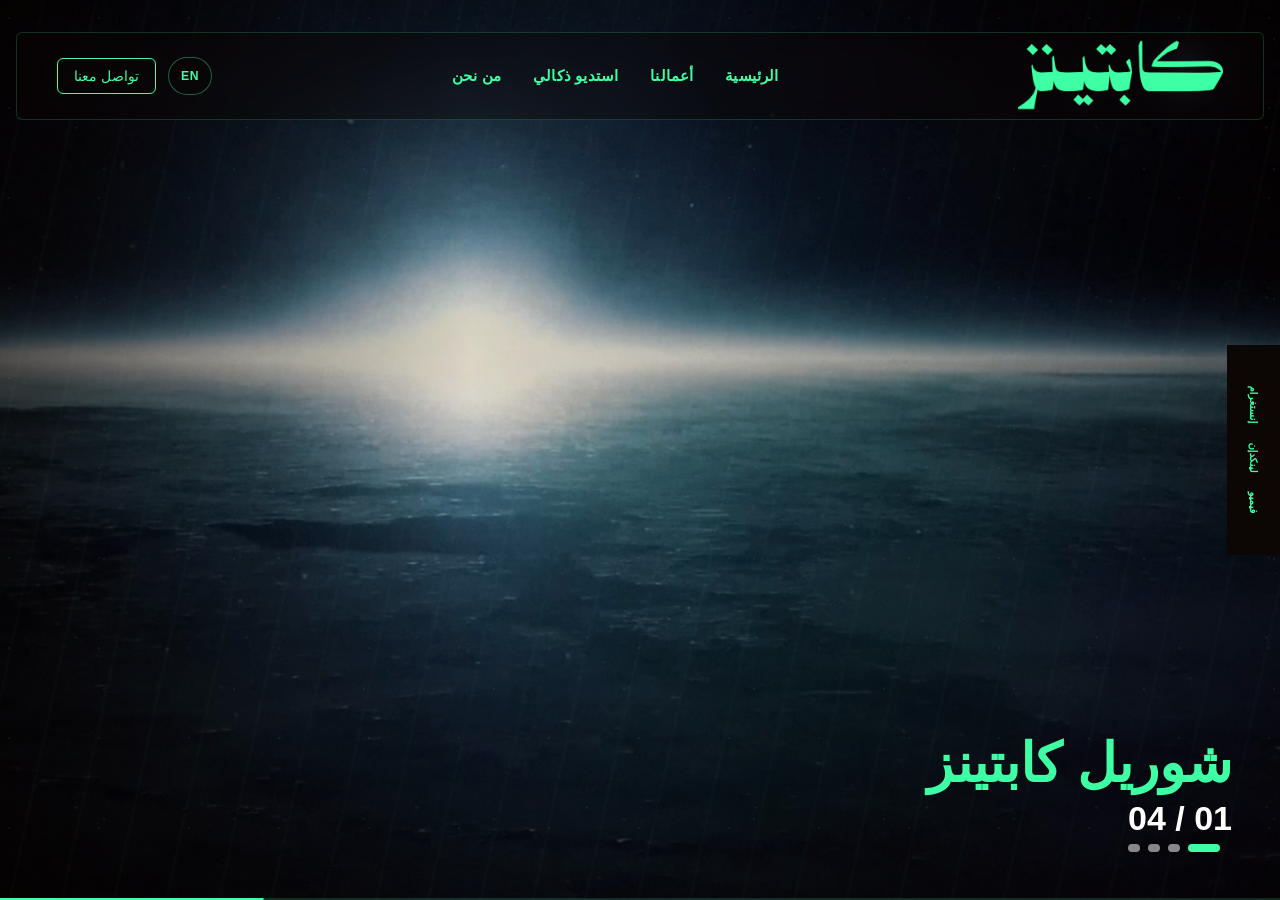
==== commit 2c6f63e6: "Update site content and AI Studio sections" ====
--- a/index.html
+++ b/index.html
@@ -515,34 +515,11 @@
     h1 {
       margin: 0 0 1rem;
       color: var(--mint);
-      font-size: clamp(42px, 6vw, 104px);
+      font-size: clamp(32px, 4.2vw, 68px);
       font-weight: 900;
       line-height: .92;
       text-transform: uppercase;
       letter-spacing: -.025em;
-    }
-
-    .hero-brand-logo {
-      display: none;
-      width: min(620px, 78vw);
-      height: auto;
-      margin: 0 0 1rem;
-    }
-
-    html[dir="rtl"] .copy h1 {
-      display: none;
-    }
-
-    html[dir="rtl"] .hero-brand-logo {
-      display: block;
-    }
-
-    .project-meta {
-      min-height: 1.6em;
-      color: var(--soft);
-      font-size: clamp(13px, 1.35vw, 16px);
-      letter-spacing: .1em;
-      text-transform: uppercase;
     }
 
     .scroll-word {
@@ -921,7 +898,7 @@
         margin-bottom: 0;
       }
 
-      h1 { font-size: clamp(40px, 12vw, 68px); }
+      h1 { font-size: clamp(30px, 9vw, 48px); }
       .scroll-word {
         top: 7rem;
         right: 1.5rem;
@@ -993,9 +970,7 @@
     <section class="content" aria-live="polite">
       <div class="content-spacer"></div>
       <div class="copy">
-        <h1 data-i18n="brand">Captains Film</h1>
-        <img class="hero-brand-logo" src="assets/captains/logo-ar-green.png" alt="كابتينز">
-        <p class="project-meta"></p>
+        <h1 data-hero-title>Captains Film Showreel</h1>
         <div class="scroll-word" data-i18n="hero.scroll">Scroll</div>
       </div>
     </section>
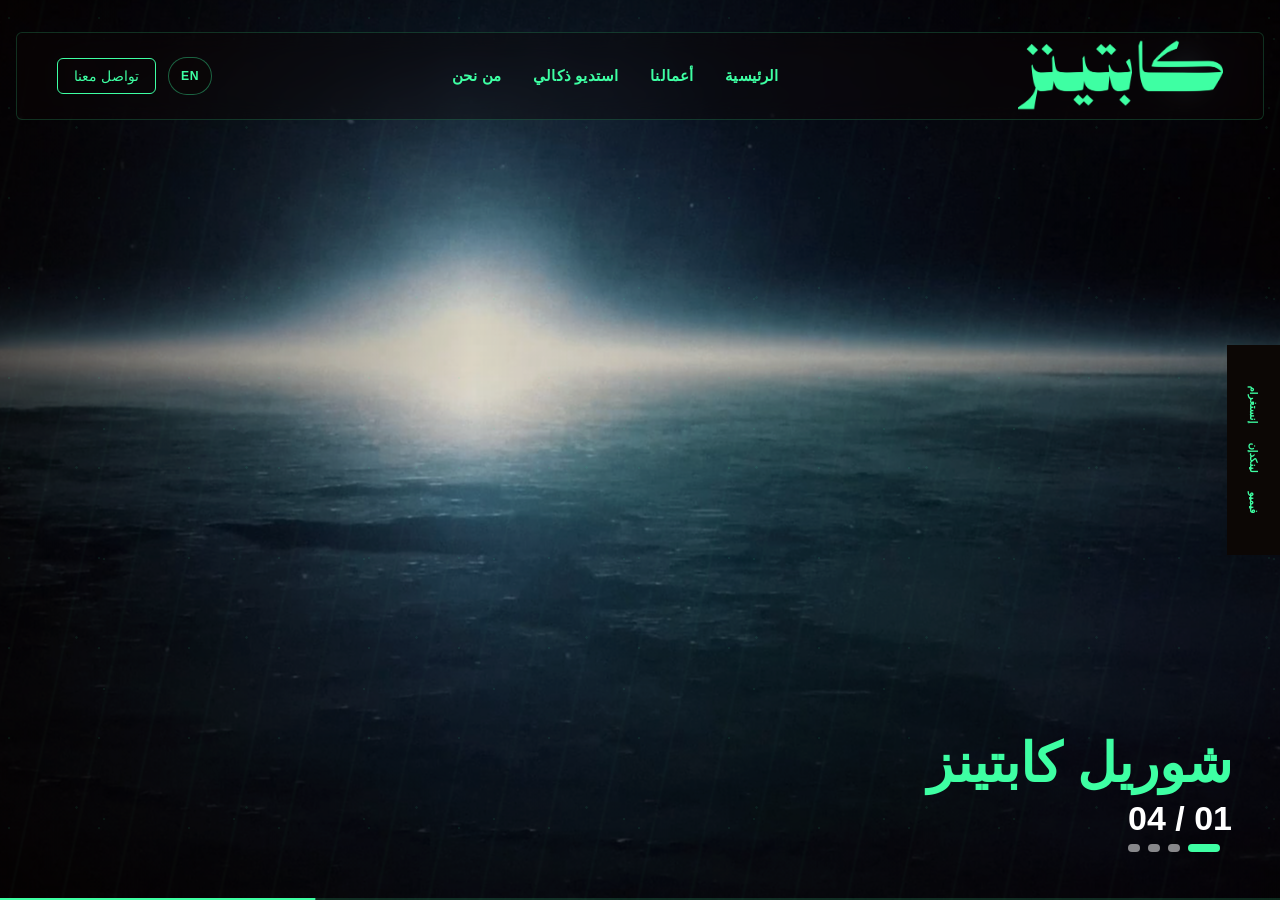
==== commit 00ab1db0: "Add SEO, social sharing, and performance enhancements - Fix placeholder meta description on projects" ====
--- a/index.html
+++ b/index.html
@@ -4,15 +4,32 @@
   <meta charset="utf-8">
   <meta name="viewport" content="width=device-width, initial-scale=1">
   <title>Captains Film</title>
-  <meta name="description" content="Captains Film cinematic production showcase.">
+  <meta name="description" content="Captains Film is a cinematic production house in Riyadh crafting TVCs, documentaries, post-production and AI-driven films for leading brands.">
   <meta http-equiv="Content-Security-Policy" content="default-src 'self'; script-src 'self'; style-src 'self' 'unsafe-inline' https://fonts.googleapis.com; font-src 'self' https://fonts.gstatic.com; img-src 'self' data: https:; frame-src https://player.vimeo.com; object-src 'none'; base-uri 'self'; form-action 'self';">
   <link rel="icon" type="image/x-icon" href="assets/captains/favicon_io/favicon.ico">
   <link rel="icon" type="image/png" sizes="32x32" href="assets/captains/favicon_io/favicon-32x32.png">
   <link rel="icon" type="image/png" sizes="16x16" href="assets/captains/favicon_io/favicon-16x16.png">
   <link rel="apple-touch-icon" href="assets/captains/favicon_io/apple-touch-icon.png">
   <link rel="manifest" href="assets/captains/favicon_io/site.webmanifest">
+  <link rel="canonical" href="https://captains.film/">
+  <meta property="og:type" content="website">
+  <meta property="og:site_name" content="Captains Film">
+  <meta property="og:title" content="Captains Film — Cinematic Production House">
+  <meta property="og:description" content="Captains Film is a cinematic production house in Riyadh crafting TVCs, documentaries, post-production and AI-driven films for leading brands.">
+  <meta property="og:url" content="https://captains.film/">
+  <meta property="og:image" content="https://captains.film/assets/captains/og-image.png">
+  <meta property="og:image:width" content="1200">
+  <meta property="og:image:height" content="630">
+  <meta property="og:locale" content="ar_SA">
+  <meta property="og:locale:alternate" content="en_US">
+  <meta name="twitter:card" content="summary_large_image">
+  <meta name="twitter:title" content="Captains Film — Cinematic Production House">
+  <meta name="twitter:description" content="Captains Film is a cinematic production house in Riyadh crafting TVCs, documentaries, post-production and AI-driven films for leading brands.">
+  <meta name="twitter:image" content="https://captains.film/assets/captains/og-image.png">
+  <link rel="preconnect" href="https://fonts.googleapis.com">
+  <link rel="preconnect" href="https://fonts.gstatic.com" crossorigin>
+  <link rel="stylesheet" href="https://fonts.googleapis.com/css2?family=Montserrat:wght@400;500;700;800;900&display=swap">
   <style>
-    @import url("https://fonts.googleapis.com/css2?family=Montserrat:wght@400;500;700;800;900&display=swap");
 
     :root {
       --mint: #3EFFA3;
@@ -921,6 +938,28 @@
       }
     }
   </style>
+  <script type="application/ld+json">
+  {
+    "@context": "https://schema.org",
+    "@type": "Organization",
+    "name": "Captains Film",
+    "url": "https://captains.film/",
+    "logo": "https://captains.film/assets/captains/logo-green-web.png",
+    "email": "ahoy@captains.film",
+    "telephone": "+966567614818",
+    "address": {
+      "@type": "PostalAddress",
+      "streetAddress": "7272 Al Thumamah St., Al Sahafah District",
+      "addressLocality": "Riyadh",
+      "addressCountry": "SA"
+    },
+    "sameAs": [
+      "https://vimeo.com/user257545587",
+      "https://www.linkedin.com/company/121454007",
+      "https://www.instagram.com/captains_film/"
+    ]
+  }
+  </script>
 </head>
 <body>
   <div class="intro" aria-hidden="true"><div><span>Captains</span><span>Film</span></div></div>
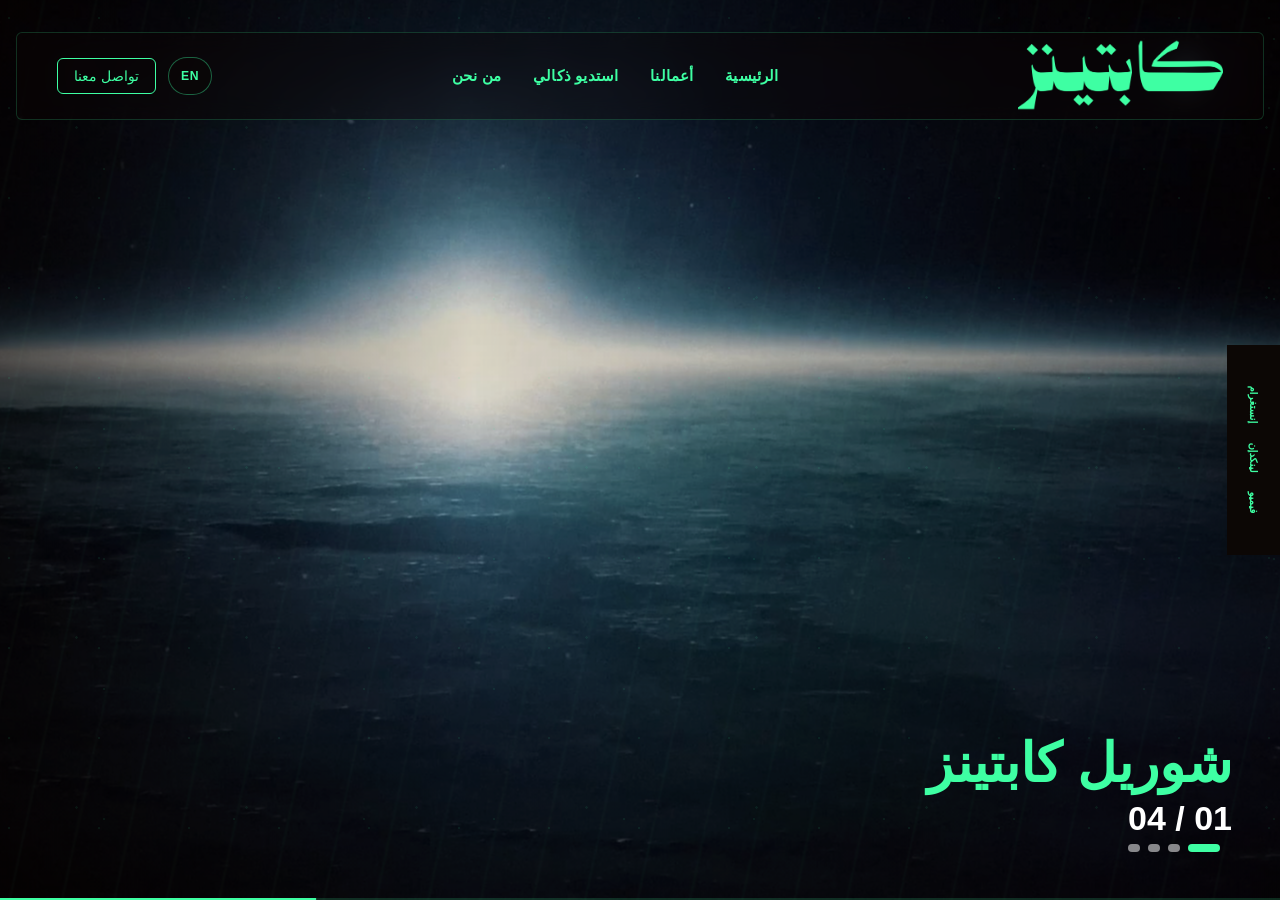
==== commit 973ef02c: "Add cache-busting version query to script URLs Cloudflare's edge cache served stale JS after deploys" ====
--- a/index.html
+++ b/index.html
@@ -1056,6 +1056,6 @@
     </div>
   </aside>
 
-  <script src="assets/captains/js/index.js"></script>
+  <script src="assets/captains/js/index.js?v=20260706"></script>
 </body>
 </html>
